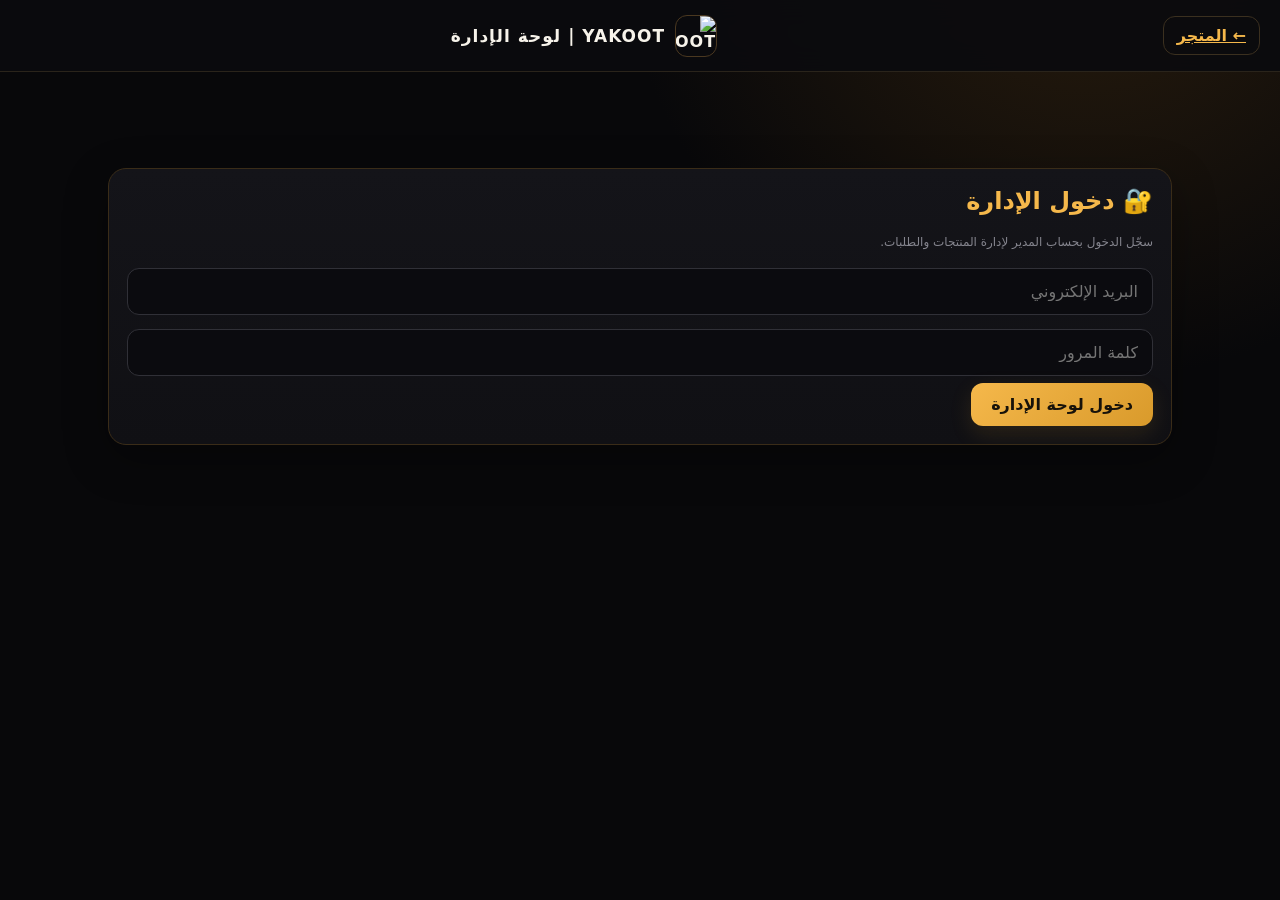
==== admin.html @ f20c32ad "Add files via upload" ====
<!doctype html>
<html lang="ar" dir="rtl">
<head>
<meta charset="utf-8">
<meta name="viewport" content="width=device-width,initial-scale=1,viewport-fit=cover">
<meta name="theme-color" content="#0b0b0d">
<link rel="stylesheet" href="styles.css">
<title>YAKOOT | لوحة الإدارة</title>
<style>
:root{--gold:#f5b84b;--gold2:#d99a2b;--bg:#08080a;--panel:#111116;--line:#292930;--muted:#9b9ba3;--danger:#e05252}
body{background:radial-gradient(circle at 85% -10%,#2a1d0d 0,#08080a 32%),#08080a;color:#f7f3ea;min-height:100vh}
.topbar{height:72px;background:#0b0b0eee;border-bottom:1px solid #2a241b;padding:0 20px;gap:15px}
.topbar>a{color:#f5b84b!important;font-weight:800;border:1px solid #3b301f;border-radius:12px;padding:9px 13px}
.brand{margin:auto;letter-spacing:1px}.brand img{width:42px;height:42px;border-radius:12px;border:1px solid #4a3820}.brand span{font-size:17px}
.admin-wrap{max-width:1100px!important;margin:0 auto!important;padding:24px 18px 50px!important}
.card{background:linear-gradient(180deg,#141419,#101014);border:1px solid #29282d;box-shadow:0 14px 45px #0005}
#loginBox{border-color:#3a2c18!important;margin-top:8vh!important;text-align:right}
#loginBox h1{margin-top:0;color:var(--gold)}
.form-input{width:100%;margin:7px 0;padding:13px 14px;box-sizing:border-box;background:#0b0b0f;border:1px solid #303037;color:#fff;border-radius:12px;outline:none}
.form-input:focus{border-color:#8b662c;box-shadow:0 0 0 3px #f5b84b14}
.primary{background:linear-gradient(135deg,var(--gold),var(--gold2));color:#17120a;border-radius:12px;padding:12px 20px;box-shadow:0 8px 22px #d99a2b22}
.admin-title{display:flex;align-items:center;justify-content:space-between;gap:12px;margin:8px 0 20px}.admin-title h1{margin:0;font-size:30px}.admin-title p{color:var(--muted);margin:5px 0 0}
.section{padding:18px;margin-bottom:18px}.section h2{margin:0 0 14px;color:#f5f0e6;font-size:20px}.section h2 span{color:var(--gold)}
.grid{display:grid;grid-template-columns:repeat(2,1fr);gap:10px}.grid .wide{grid-column:1/-1}
.product-row{display:grid;grid-template-columns:74px 1fr auto;gap:13px;align-items:center;padding:12px;margin:9px 0;border-radius:14px;background:#0d0d11;border:1px solid #24242a}.product-row img{width:74px;height:74px;border-radius:12px;object-fit:cover;background:#18181c}.product-info b{display:block;margin-bottom:5px}.product-info small{color:var(--muted)}.status-dot{display:inline-block;width:8px;height:8px;border-radius:50%;background:#48c774;margin-left:5px}.status-dot.off{background:#777}
.danger{background:#2a1214;color:#ffb0b0;border:1px solid #542124;border-radius:10px;padding:9px 12px}.order-card{padding:16px;margin:10px 0;border-radius:15px;background:#0d0d11;border:1px solid #27272d}.order-head{display:flex;justify-content:space-between;gap:10px;align-items:flex-start}.order-head b{font-size:17px}.order-meta{color:#aaa;font-size:13px;line-height:1.8;margin:7px 0}.order-items{padding-top:10px;margin-top:10px;border-top:1px solid #24242a;color:#ddd}.status-select{background:#17171c;color:#fff;border:1px solid #3a3a42;border-radius:9px;padding:8px 10px}
.empty{color:#888;padding:15px;text-align:center}.hint{color:#85858e;font-size:12px;margin-top:6px}.image-preview{display:none;margin-top:10px;max-width:120px;height:120px;object-fit:cover;border-radius:14px;border:1px solid #3b3427}
@media(max-width:700px){.grid{grid-template-columns:1fr}.grid .wide{grid-column:auto}.product-row{grid-template-columns:58px 1fr}.product-row img{width:58px;height:58px}.product-row button{grid-column:1/-1;width:100%}.admin-title{align-items:flex-start;flex-direction:column}.topbar{padding:0 12px}.brand span{font-size:14px}}
</style>
</head>
<body>
<header class="topbar">
<a href="index.html">← المتجر</a>
<div class="brand"><img src="assets/yakoot-logo.jpg" alt="YAKOOT"><span>YAKOOT | لوحة الإدارة</span></div>
<button id="logout" class="icon-btn" style="display:none">تسجيل الخروج</button>
</header>
<main class="admin-wrap">
<section id="loginBox" class="card section">
<h1>🔐 دخول الإدارة</h1>
<p class="hint">سجّل الدخول بحساب المدير لإدارة المنتجات والطلبات.</p>
<input id="email" class="form-input" type="email" placeholder="البريد الإلكتروني" autocomplete="username">
<input id="password" class="form-input" type="password" placeholder="كلمة المرور" autocomplete="current-password">
<button class="primary" onclick="login()">دخول لوحة الإدارة</button>
</section>
<section id="panel" style="display:none">
<div class="admin-title"><div><h1>لوحة التحكم</h1><p>إدارة منتجات ومتجر YAKOOT والطلبات الواردة</p></div></div>
<section class="card section">
<h2><span>＋</span> إضافة منتج جديد</h2>
<div class="grid">
<input id="name" class="form-input" placeholder="اسم المنتج">
<input id="price" class="form-input" type="number" min="0" step="0.01" placeholder="السعر بالجنيه المصري">
<input id="cat" class="form-input" placeholder="الفئة">
<input id="stock" class="form-input" type="number" min="0" value="0" placeholder="الكمية في المخزون">
<div class="wide">
<input id="image" class="form-input" placeholder="رابط صورة المنتج (اختياري)">
<img id="imagePreview" class="image-preview" alt="معاينة الصورة">
<div class="hint">اتركه فارغًا لاستخدام شعار YAKOOT بدلًا من الصورة.</div>
</div>
</div>
<button class="primary" onclick="addProduct()">إضافة المنتج</button>
</section>
<section class="card section">
<h2>🛍️ المنتجات</h2>
<div id="list"><div class="empty">جاري تحميل المنتجات…</div></div>
</section>
<section class="card section">
<h2>📦 الطلبات</h2>
<div id="orders"><div class="empty">جاري تحميل الطلبات…</div></div>
</section>
</section>
</main>
<script src="config.js"></script>
<script src="supabase-client.js"></script>
<script>
let sb;
const statusNames={new:'جديد',confirmed:'تم التأكيد',preparing:'قيد التجهيز',shipped:'تم الشحن',delivered:'تم التسليم',cancelled:'ملغي'};
window.addEventListener('supabase-ready',async()=>{sb=window.supabaseClient;const {data:{session}}=await sb.auth.getSession();if(session)showPanel();});
async function login(){if(!sb)return alert('جارٍ تجهيز الاتصال بقاعدة البيانات، حاول مرة أخرى.');const email=document.getElementById('email').value.trim(),password=document.getElementById('password').value; if(!email||!password)return alert('أدخل البريد الإلكتروني وكلمة المرور.');const {error}=await sb.auth.signInWithPassword({email,password});if(error)return alert('بيانات الدخول غير صحيحة.');showPanel()}
async function showPanel(){document.getElementById('loginBox').style.display='none';document.getElementById('panel').style.display='block';document.getElementById('logout').style.display='block';await Promise.all([loadProducts(),loadOrders()])}
async function logout(){await sb.auth.signOut();location.reload()}
document.getElementById('logout').onclick=logout;
function esc(v){return String(v??'').replace(/[&<>"']/g,m=>({'&':'&amp;','<':'&lt;','>':'&gt;','"':'&quot;',"'":'&#039;'}[m]))}
function imgUrl(v){return v&&String(v).trim()?v:'assets/yakoot-logo.jpg'}
async function loadProducts(){const {data,error}=await sb.from('products').select('*').order('created_at',{ascending:false});if(error)return document.getElementById('list').innerHTML='<div class="empty">تعذر تحميل المنتجات: '+esc(error.message)+'</div>';document.getElementById('list').innerHTML=(data||[]).map(x=>`<div class="product-row"><img src="${esc(imgUrl(x.image_url))}" alt="${esc(x.name)}" onerror="this.src='assets/yakoot-logo.jpg'"><div class="product-info"><b>${esc(x.name)}</b><small>${Number(x.price||0).toLocaleString('ar-EG')} ج.م · ${esc(x.category||'عام')} · المخزون: ${Number(x.stock||0)}</small><small><span class="status-dot ${x.active?'':'off'}"></span>${x.active?'نشط':'مخفي'}</small></div><button class="danger" onclick="del('${x.id}')">حذف</button></div>`).join('')||'<div class="empty">لا توجد منتجات حتى الآن.</div>'}
async function addProduct(){const name=document.getElementById('name').value.trim(),price=Number(document.getElementById('price').value),category=document.getElementById('cat').value.trim()||'عام',image_url=document.getElementById('image').value.trim()||'assets/yakoot-logo.jpg',stock=Number(document.getElementById('stock').value)||0;if(!name||!price)return alert('أدخل اسم المنتج والسعر.');const {error}=await sb.from('products').insert({name,price,category,image_url,stock});if(error)return alert(error.message);['name','price','cat','image'].forEach(id=>document.getElementById(id).value='');document.getElementById('stock').value='0';document.getElementById('imagePreview').style.display='none';await loadProducts()}
async function del(id){if(!confirm('هل تريد حذف هذا المنتج نهائيًا؟'))return;const {error}=await sb.from('products').delete().eq('id',id);if(error)return alert(error.message);await loadProducts()}
async function loadOrders(){const {data,error}=await sb.from('orders').select('*,order_items(*)').order('created_at',{ascending:false});if(error)return document.getElementById('orders').innerHTML='<div class="empty">تعذر تحميل الطلبات: '+esc(error.message)+'</div>';document.getElementById('orders').innerHTML=(data||[]).map(o=>`<div class="order-card"><div class="order-head"><div><b>طلب #${esc(String(o.id).slice(0,8))}</b><div class="order-meta">العميل: ${esc(o.customer_name)}<br>الهاتف: ${esc(o.phone)}<br>العنوان: ${esc(o.address)}<br>الإجمالي: <strong>${Number(o.total||0).toLocaleString('ar-EG')} ج.م</strong></div></div><select class="status-select" onchange="setStatus('${o.id}',this.value)">${Object.entries(statusNames).map(([k,v])=>`<option value="${k}" ${o.status===k?'selected':''}>${v}</option>`).join('')}</select></div><div class="order-items">${(o.order_items||[]).map(i=>`<div>• ${esc(i.product_name)} × ${Number(i.quantity||0)}</div>`).join('')||'لا توجد تفاصيل للمنتجات.'}</div></div>`).join('')||'<div class="empty">لا توجد طلبات حتى الآن.</div>'}
async function setStatus(id,status){const {error}=await sb.from('orders').update({status}).eq('id',id);if(error)alert('تعذر تحديث حالة الطلب: '+error.message)}
document.getElementById('image').addEventListener('input',e=>{const p=document.getElementById('imagePreview'),v=e.target.value.trim();if(!v){p.style.display='none';return}p.src=v;p.style.display='block';p.onerror=()=>{p.style.display='none'}});
</script>
</body></html>
---- styles.css ----
*{box-sizing:border-box}body{margin:0;background:#08080a;color:#f6f3ed;font-family:system-ui,-apple-system,"Segoe UI",Tahoma,Arial,sans-serif}button,input,select{font:inherit}button{cursor:pointer}.topbar{position:sticky;top:0;z-index:20;height:68px;background:#0d0d10dd;backdrop-filter:blur(14px);display:flex;align-items:center;justify-content:space-between;padding:0 18px;border-bottom:1px solid #25252a}.brand{display:flex;align-items:center;gap:10px;font-weight:900;letter-spacing:2px}.brand img{width:38px;height:38px;border-radius:10px;object-fit:cover}.icon-btn{border:0;background:#151519;color:#fff;border-radius:12px;padding:10px 13px;position:relative}.icon-btn b{position:absolute;top:-5px;left:-5px;background:#f47b20;color:#111;border-radius:99px;font-size:11px;padding:2px 6px}.hero{max-width:1100px;margin:24px auto;padding:32px 22px;display:grid;grid-template-columns:1.4fr .6fr;align-items:center;gap:24px;background:linear-gradient(135deg,#171014,#0d0d10);border:1px solid #2b2420;border-radius:26px}.hero h1{font-size:clamp(34px,7vw,64px);line-height:1.05;margin:10px 0}.hero h1 strong{color:#f5b84b}.hero p{color:#aaa;max-width:480px}.hero img{width:min(260px,70vw);justify-self:center;border-radius:28px;box-shadow:0 20px 60px #000}.eyebrow{color:#f47b20;font-size:12px;font-weight:800;letter-spacing:2px}.primary{border:0;background:#f47b20;color:#111;font-weight:900;border-radius:13px;padding:13px 20px}.full{width:100%}.toolbar{max-width:1100px;margin:20px auto;display:flex;gap:10px;padding:0 22px}.toolbar input,.toolbar select{background:#111116;border:1px solid #292930;color:#fff;border-radius:13px;padding:13px;outline:none}.toolbar input{flex:1}.products{max-width:1100px;margin:auto;padding:0 22px 40px;display:grid;grid-template-columns:repeat(4,1fr);gap:16px}.card{background:#111116;border:1px solid #26262c;border-radius:18px;overflow:hidden}.card img{width:100%;aspect-ratio:1;object-fit:cover;background:#18181c}.card-body{padding:13px}.card h3{margin:0 0 7px;font-size:16px}.price{font-weight:900;color:#f5b84b}.add{width:100%;margin-top:10px;background:#1d1d23;color:#fff;border:1px solid #33333b;border-radius:10px;padding:9px}.drawer{position:fixed;top:0;right:-420px;width:min(420px,94vw);height:100dvh;background:#0d0d10;z-index:40;padding:18px;transition:.25s;box-shadow:-20px 0 60px #000}.drawer.open{right:0}.drawer-head{display:flex;justify-content:space-between;align-items:center;border-bottom:1px solid #28282e}.drawer-head button{background:none;border:0;color:#fff;font-size:30px}.overlay{position:fixed;inset:0;background:#0008;z-index:30;display:none}.overlay.show{display:block}.cart-row{display:grid;grid-template-columns:62px 1fr auto;gap:10px;align-items:center;padding:13px 0;border-bottom:1px solid #222}.cart-row img{width:62px;height:62px;object-fit:cover;border-radius:10px}.qty{display:flex;gap:7px;align-items:center}.qty button{background:#1b1b20;color:#fff;border:1px solid #333;border-radius:8px;width:28px;height:28px}.cart-total{display:flex;justify-content:space-between;padding:18px 0;font-size:18px}footer{text-align:center;color:#666;padding:30px}@media(max-width:800px){.products{grid-template-columns:repeat(2,1fr)}.hero{grid-template-columns:1fr}.hero img{width:150px}.toolbar{flex-direction:column}}@media(min-width:1100px){.products{grid-template-columns:repeat(4,1fr)}}
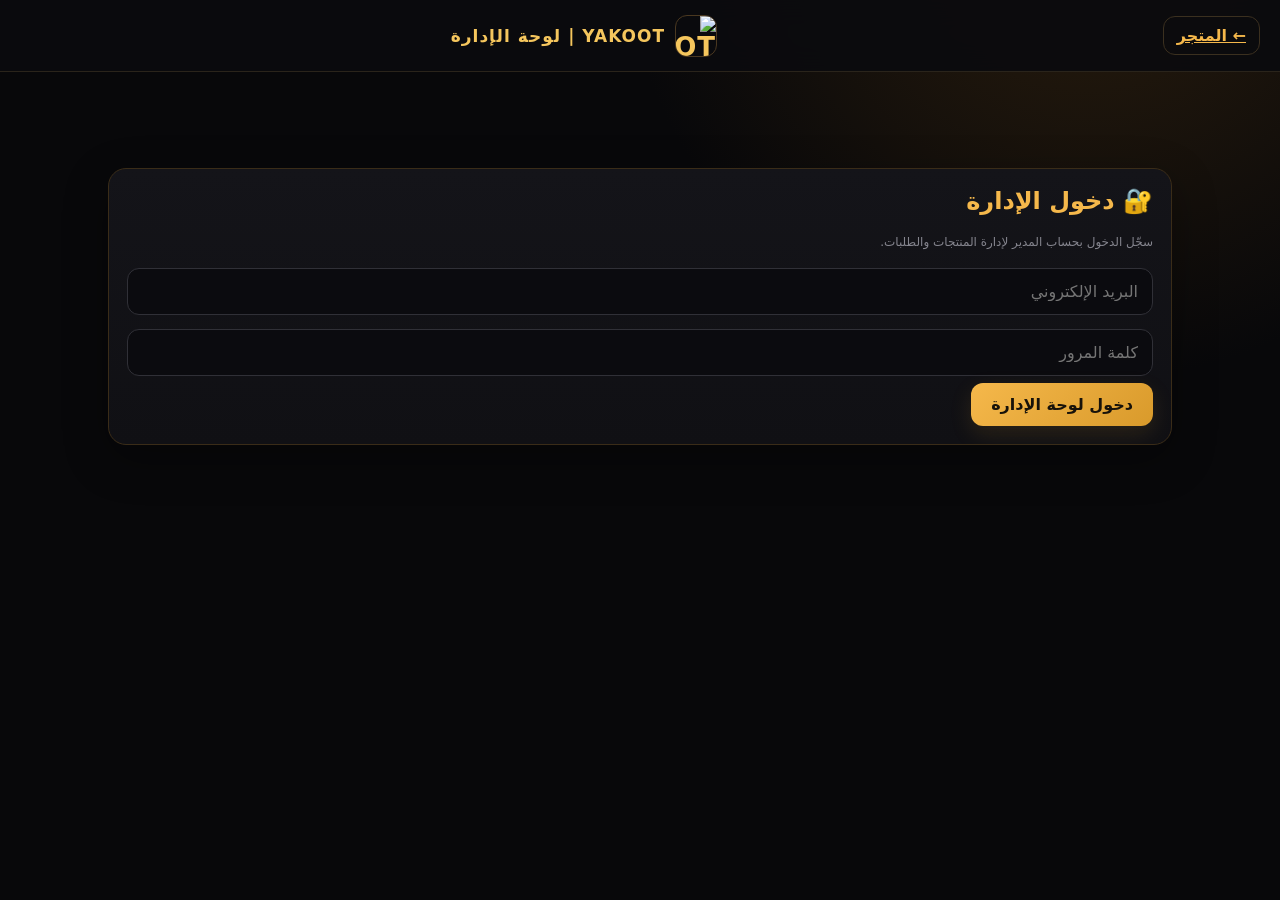
==== commit ce01060d: "Add files via upload" ====
--- a/admin.html
+++ b/admin.html
@@ -31,7 +31,7 @@
 <body>
 <header class="topbar">
 <a href="index.html">← المتجر</a>
-<div class="brand"><img src="assets/yakoot-logo.jpg" alt="YAKOOT"><span>YAKOOT | لوحة الإدارة</span></div>
+<div class="brand"><img src="assets/256.png" alt="YAKOOT"><span>YAKOOT | لوحة الإدارة</span></div>
 <button id="logout" class="icon-btn" style="display:none">تسجيل الخروج</button>
 </header>
 <main class="admin-wrap">
@@ -80,9 +80,9 @@
 async function logout(){await sb.auth.signOut();location.reload()}
 document.getElementById('logout').onclick=logout;
 function esc(v){return String(v??'').replace(/[&<>"']/g,m=>({'&':'&amp;','<':'&lt;','>':'&gt;','"':'&quot;',"'":'&#039;'}[m]))}
-function imgUrl(v){return v&&String(v).trim()?v:'assets/yakoot-logo.jpg'}
-async function loadProducts(){const {data,error}=await sb.from('products').select('*').order('created_at',{ascending:false});if(error)return document.getElementById('list').innerHTML='<div class="empty">تعذر تحميل المنتجات: '+esc(error.message)+'</div>';document.getElementById('list').innerHTML=(data||[]).map(x=>`<div class="product-row"><img src="${esc(imgUrl(x.image_url))}" alt="${esc(x.name)}" onerror="this.src='assets/yakoot-logo.jpg'"><div class="product-info"><b>${esc(x.name)}</b><small>${Number(x.price||0).toLocaleString('ar-EG')} ج.م · ${esc(x.category||'عام')} · المخزون: ${Number(x.stock||0)}</small><small><span class="status-dot ${x.active?'':'off'}"></span>${x.active?'نشط':'مخفي'}</small></div><button class="danger" onclick="del('${x.id}')">حذف</button></div>`).join('')||'<div class="empty">لا توجد منتجات حتى الآن.</div>'}
-async function addProduct(){const name=document.getElementById('name').value.trim(),price=Number(document.getElementById('price').value),category=document.getElementById('cat').value.trim()||'عام',image_url=document.getElementById('image').value.trim()||'assets/yakoot-logo.jpg',stock=Number(document.getElementById('stock').value)||0;if(!name||!price)return alert('أدخل اسم المنتج والسعر.');const {error}=await sb.from('products').insert({name,price,category,image_url,stock});if(error)return alert(error.message);['name','price','cat','image'].forEach(id=>document.getElementById(id).value='');document.getElementById('stock').value='0';document.getElementById('imagePreview').style.display='none';await loadProducts()}
+function imgUrl(v){return v&&String(v).trim()?v:'assets/256.png'}
+async function loadProducts(){const {data,error}=await sb.from('products').select('*').order('created_at',{ascending:false});if(error)return document.getElementById('list').innerHTML='<div class="empty">تعذر تحميل المنتجات: '+esc(error.message)+'</div>';document.getElementById('list').innerHTML=(data||[]).map(x=>`<div class="product-row"><img src="${esc(imgUrl(x.image_url))}" alt="${esc(x.name)}" onerror="this.src='assets/256.png'"><div class="product-info"><b>${esc(x.name)}</b><small>${Number(x.price||0).toLocaleString('ar-EG')} ج.م · ${esc(x.category||'عام')} · المخزون: ${Number(x.stock||0)}</small><small><span class="status-dot ${x.active?'':'off'}"></span>${x.active?'نشط':'مخفي'}</small></div><button class="danger" onclick="del('${x.id}')">حذف</button></div>`).join('')||'<div class="empty">لا توجد منتجات حتى الآن.</div>'}
+async function addProduct(){const name=document.getElementById('name').value.trim(),price=Number(document.getElementById('price').value),category=document.getElementById('cat').value.trim()||'عام',image_url=document.getElementById('image').value.trim()||'assets/256.png',stock=Number(document.getElementById('stock').value)||0;if(!name||!price)return alert('أدخل اسم المنتج والسعر.');const {error}=await sb.from('products').insert({name,price,category,image_url,stock});if(error)return alert(error.message);['name','price','cat','image'].forEach(id=>document.getElementById(id).value='');document.getElementById('stock').value='0';document.getElementById('imagePreview').style.display='none';await loadProducts()}
 async function del(id){if(!confirm('هل تريد حذف هذا المنتج نهائيًا؟'))return;const {error}=await sb.from('products').delete().eq('id',id);if(error)return alert(error.message);await loadProducts()}
 async function loadOrders(){const {data,error}=await sb.from('orders').select('*,order_items(*)').order('created_at',{ascending:false});if(error)return document.getElementById('orders').innerHTML='<div class="empty">تعذر تحميل الطلبات: '+esc(error.message)+'</div>';document.getElementById('orders').innerHTML=(data||[]).map(o=>`<div class="order-card"><div class="order-head"><div><b>طلب #${esc(String(o.id).slice(0,8))}</b><div class="order-meta">العميل: ${esc(o.customer_name)}<br>الهاتف: ${esc(o.phone)}<br>العنوان: ${esc(o.address)}<br>الإجمالي: <strong>${Number(o.total||0).toLocaleString('ar-EG')} ج.م</strong></div></div><select class="status-select" onchange="setStatus('${o.id}',this.value)">${Object.entries(statusNames).map(([k,v])=>`<option value="${k}" ${o.status===k?'selected':''}>${v}</option>`).join('')}</select></div><div class="order-items">${(o.order_items||[]).map(i=>`<div>• ${esc(i.product_name)} × ${Number(i.quantity||0)}</div>`).join('')||'لا توجد تفاصيل للمنتجات.'}</div></div>`).join('')||'<div class="empty">لا توجد طلبات حتى الآن.</div>'}
 async function setStatus(id,status){const {error}=await sb.from('orders').update({status}).eq('id',id);if(error)alert('تعذر تحديث حالة الطلب: '+error.message)}
--- a/styles.css
+++ b/styles.css
@@ -1 +1 @@
-*{box-sizing:border-box}body{margin:0;background:#08080a;color:#f6f3ed;font-family:system-ui,-apple-system,"Segoe UI",Tahoma,Arial,sans-serif}button,input,select{font:inherit}button{cursor:pointer}.topbar{position:sticky;top:0;z-index:20;height:68px;background:#0d0d10dd;backdrop-filter:blur(14px);display:flex;align-items:center;justify-content:space-between;padding:0 18px;border-bottom:1px solid #25252a}.brand{display:flex;align-items:center;gap:10px;font-weight:900;letter-spacing:2px}.brand img{width:38px;height:38px;border-radius:10px;object-fit:cover}.icon-btn{border:0;background:#151519;color:#fff;border-radius:12px;padding:10px 13px;position:relative}.icon-btn b{position:absolute;top:-5px;left:-5px;background:#f47b20;color:#111;border-radius:99px;font-size:11px;padding:2px 6px}.hero{max-width:1100px;margin:24px auto;padding:32px 22px;display:grid;grid-template-columns:1.4fr .6fr;align-items:center;gap:24px;background:linear-gradient(135deg,#171014,#0d0d10);border:1px solid #2b2420;border-radius:26px}.hero h1{font-size:clamp(34px,7vw,64px);line-height:1.05;margin:10px 0}.hero h1 strong{color:#f5b84b}.hero p{color:#aaa;max-width:480px}.hero img{width:min(260px,70vw);justify-self:center;border-radius:28px;box-shadow:0 20px 60px #000}.eyebrow{color:#f47b20;font-size:12px;font-weight:800;letter-spacing:2px}.primary{border:0;background:#f47b20;color:#111;font-weight:900;border-radius:13px;padding:13px 20px}.full{width:100%}.toolbar{max-width:1100px;margin:20px auto;display:flex;gap:10px;padding:0 22px}.toolbar input,.toolbar select{background:#111116;border:1px solid #292930;color:#fff;border-radius:13px;padding:13px;outline:none}.toolbar input{flex:1}.products{max-width:1100px;margin:auto;padding:0 22px 40px;display:grid;grid-template-columns:repeat(4,1fr);gap:16px}.card{background:#111116;border:1px solid #26262c;border-radius:18px;overflow:hidden}.card img{width:100%;aspect-ratio:1;object-fit:cover;background:#18181c}.card-body{padding:13px}.card h3{margin:0 0 7px;font-size:16px}.price{font-weight:900;color:#f5b84b}.add{width:100%;margin-top:10px;background:#1d1d23;color:#fff;border:1px solid #33333b;border-radius:10px;padding:9px}.drawer{position:fixed;top:0;right:-420px;width:min(420px,94vw);height:100dvh;background:#0d0d10;z-index:40;padding:18px;transition:.25s;box-shadow:-20px 0 60px #000}.drawer.open{right:0}.drawer-head{display:flex;justify-content:space-between;align-items:center;border-bottom:1px solid #28282e}.drawer-head button{background:none;border:0;color:#fff;font-size:30px}.overlay{position:fixed;inset:0;background:#0008;z-index:30;display:none}.overlay.show{display:block}.cart-row{display:grid;grid-template-columns:62px 1fr auto;gap:10px;align-items:center;padding:13px 0;border-bottom:1px solid #222}.cart-row img{width:62px;height:62px;object-fit:cover;border-radius:10px}.qty{display:flex;gap:7px;align-items:center}.qty button{background:#1b1b20;color:#fff;border:1px solid #333;border-radius:8px;width:28px;height:28px}.cart-total{display:flex;justify-content:space-between;padding:18px 0;font-size:18px}footer{text-align:center;color:#666;padding:30px}@media(max-width:800px){.products{grid-template-columns:repeat(2,1fr)}.hero{grid-template-columns:1fr}.hero img{width:150px}.toolbar{flex-direction:column}}@media(min-width:1100px){.products{grid-template-columns:repeat(4,1fr)}}+*{box-sizing:border-box}html{scroll-behavior:smooth}body{margin:0;background:#08080a;color:#f6f3ed;font-family:system-ui,-apple-system,"Segoe UI",Tahoma,Arial,sans-serif}button,input,select{font:inherit}button{cursor:pointer}.topbar{position:sticky;top:0;z-index:50;height:76px;background:#050505f2;backdrop-filter:blur(14px);display:flex;align-items:center;justify-content:space-between;padding:0 20px;border-bottom:1px solid #282828}.brand{display:flex;align-items:center;gap:10px;font-weight:900;letter-spacing:2px;color:#f5c65d;font-size:26px}.brand img{width:48px;height:48px;border-radius:12px;object-fit:cover}.icon-btn,.cart-btn{border:1px solid #3a3328;background:#090909;color:#f5c65d;border-radius:13px;padding:10px 16px}.menu{font-size:28px;line-height:1;color:#fff;background:transparent}.cart-btn{font-weight:800}.cart-btn b{margin-right:6px;background:#151515;border-radius:99px;padding:2px 7px}.hero-image{width:100%;max-width:1536px;margin:0 auto;overflow:hidden;background:#050505}.hero-image img{display:block;width:100%;height:auto;max-height:500px;object-fit:cover}.categories{max-width:1500px;margin:10px auto 18px;padding:12px 18px;display:grid;grid-template-columns:repeat(6,1fr);gap:12px;background:#101011;border:1px solid #292929;border-radius:22px}.categories button{min-height:120px;background:transparent;color:#eee;border:0;display:flex;flex-direction:column;align-items:center;justify-content:center;gap:9px}.categories span{width:72px;height:72px;border:1px solid #a27832;border-radius:50%;display:grid;place-items:center;color:#eab94e;font-size:28px}.categories strong{font-size:16px;font-weight:600}.section-head{max-width:1500px;margin:0 auto;padding:0 30px 8px;display:flex;justify-content:space-between;align-items:end}.section-head h2{font-size:32px;margin:0;display:inline-block}.section-head div>span{display:block;width:48px;height:4px;background:#e8b83f;margin-top:5px}.outline-btn{background:#0d0d0f;color:#f1c25a;border:1px solid #51432c;border-radius:12px;padding:10px 16px}.toolbar{max-width:1500px;margin:12px auto;padding:0 30px;display:flex;gap:10px}.toolbar input,.toolbar select{background:#111116;border:1px solid #292930;color:#fff;border-radius:13px;padding:13px;outline:none}.toolbar input{flex:1}.products{max-width:1500px;margin:auto;padding:8px 30px 50px;display:grid;grid-template-columns:repeat(5,1fr);gap:16px}.card{background:#111116;border:1px solid #29292d;border-radius:18px;overflow:hidden}.card img{width:100%;aspect-ratio:1;object-fit:cover;background:#18181c}.card-body{padding:13px}.card h3{margin:0 0 7px;font-size:16px}.price{font-weight:900;color:#f5b84b}.add{width:100%;margin-top:10px;background:#1d1d23;color:#fff;border:1px solid #33333b;border-radius:10px;padding:9px}.drawer{position:fixed;top:0;right:-420px;width:min(420px,94vw);height:100dvh;background:#0d0d10;z-index:80;padding:18px;transition:.25s;box-shadow:-20px 0 60px #000}.drawer.open{right:0}.drawer-head{display:flex;justify-content:space-between;align-items:center;border-bottom:1px solid #28282e}.drawer-head button{background:none;border:0;color:#fff;font-size:30px}.overlay{position:fixed;inset:0;background:#0008;z-index:70;display:none}.overlay.show{display:block}.cart-row{display:grid;grid-template-columns:62px 1fr auto;gap:10px;align-items:center;padding:13px 0;border-bottom:1px solid #222}.cart-row img{width:62px;height:62px;object-fit:cover;border-radius:10px}.qty{display:flex;gap:7px;align-items:center}.qty button{background:#1b1b20;color:#fff;border:1px solid #333;border-radius:8px;width:28px;height:28px}.cart-total{display:flex;justify-content:space-between;padding:18px 0;font-size:18px}.primary{border:0;background:linear-gradient(135deg,#f5c65d,#d99a2b);color:#17120a;font-weight:900;border-radius:13px;padding:13px 20px}.full{width:100%}footer{text-align:center;color:#666;padding:30px}@media(max-width:900px){.categories{grid-template-columns:repeat(3,1fr)}.products{grid-template-columns:repeat(2,1fr);padding:8px 14px 40px}.section-head,.toolbar{padding-left:14px;padding-right:14px}.hero-image img{min-height:280px;object-fit:cover;object-position:center}.brand{font-size:21px}.topbar{padding:0 10px}}@media(max-width:520px){.topbar{height:68px}.brand img{width:40px;height:40px}.brand{font-size:18px}.cart-btn{padding:8px 10px}.categories{margin:8px 10px 16px;padding:8px;gap:4px}.categories button{min-height:90px}.categories span{width:54px;height:54px;font-size:22px}.categories strong{font-size:12px}.section-head h2{font-size:26px}.toolbar{flex-direction:column}.hero-image img{min-height:210px}}
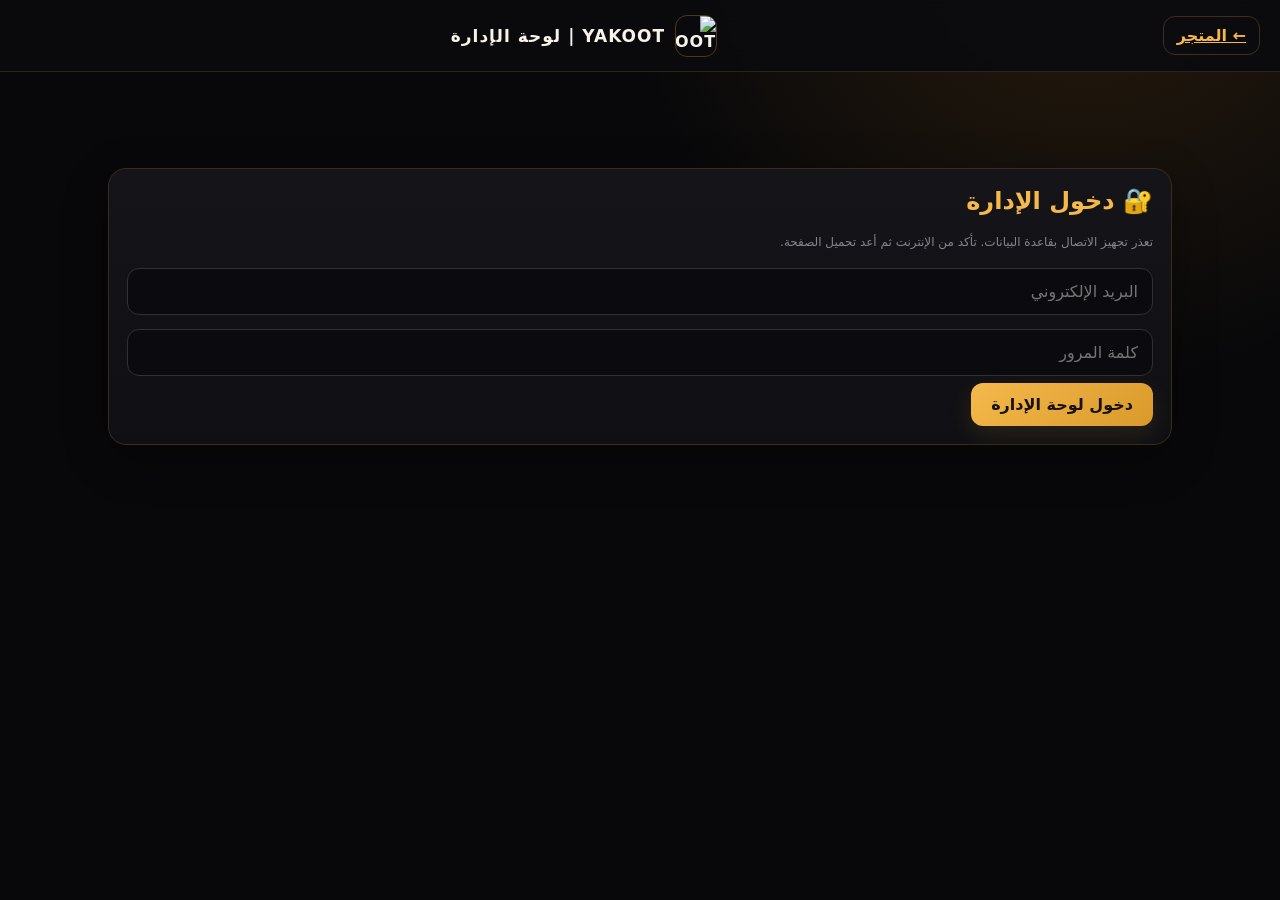
==== commit eaa5a5dd: "Add files via upload" ====
--- a/admin.html
+++ b/admin.html
@@ -31,7 +31,7 @@
 <body>
 <header class="topbar">
 <a href="index.html">← المتجر</a>
-<div class="brand"><img src="assets/256.png" alt="YAKOOT"><span>YAKOOT | لوحة الإدارة</span></div>
+<div class="brand"><img src="assets/logo.png" alt="YAKOOT"><span>YAKOOT | لوحة الإدارة</span></div>
 <button id="logout" class="icon-btn" style="display:none">تسجيل الخروج</button>
 </header>
 <main class="admin-wrap">
@@ -72,20 +72,49 @@
 <script src="config.js"></script>
 <script src="supabase-client.js"></script>
 <script>
-let sb;
+let sb=null;
 const statusNames={new:'جديد',confirmed:'تم التأكيد',preparing:'قيد التجهيز',shipped:'تم الشحن',delivered:'تم التسليم',cancelled:'ملغي'};
-window.addEventListener('supabase-ready',async()=>{sb=window.supabaseClient;const {data:{session}}=await sb.auth.getSession();if(session)showPanel();});
-async function login(){if(!sb)return alert('جارٍ تجهيز الاتصال بقاعدة البيانات، حاول مرة أخرى.');const email=document.getElementById('email').value.trim(),password=document.getElementById('password').value; if(!email||!password)return alert('أدخل البريد الإلكتروني وكلمة المرور.');const {error}=await sb.auth.signInWithPassword({email,password});if(error)return alert('بيانات الدخول غير صحيحة.');showPanel()}
+function esc(v){return String(v??'').replace(/[&<>"']/g,m=>({'&':'&amp;','<':'&lt;','>':'&gt;','"':'&quot;',"'":'&#039;'}[m]))}
+function imgUrl(v){return v&&String(v).trim()?v:'assets/logo.png'}
+async function initAdmin(){
+  try{
+    sb=await window.supabaseReadyPromise;
+    const {data:{session}}=await sb.auth.getSession();
+    if(session) await showPanel();
+  }catch(e){
+    console.error(e);
+    const msg='تعذر تجهيز الاتصال بقاعدة البيانات. تأكد من الإنترنت ثم أعد تحميل الصفحة.';
+    document.querySelector('#loginBox .hint').textContent=msg;
+  }
+}
+window.addEventListener('supabase-ready',()=>{if(!sb){sb=window.supabaseClient;}});
+window.addEventListener('supabase-error',e=>{document.querySelector('#loginBox .hint').textContent='تعذر الاتصال بقاعدة البيانات. أعد تحميل الصفحة وحاول مرة أخرى.';});
+async function login(){
+  try{
+    if(!sb) sb=await window.supabaseReadyPromise;
+    const email=document.getElementById('email').value.trim(),password=document.getElementById('password').value;
+    if(!email||!password)return alert('أدخل البريد الإلكتروني وكلمة المرور.');
+    const {error}=await sb.auth.signInWithPassword({email,password});
+    if(error){console.error(error);return alert('تعذر تسجيل الدخول: '+error.message);}
+    await showPanel();
+  }catch(e){alert('تعذر الاتصال بقاعدة البيانات. تأكد من الإنترنت ثم حاول مرة أخرى.');}
+}
 async function showPanel(){document.getElementById('loginBox').style.display='none';document.getElementById('panel').style.display='block';document.getElementById('logout').style.display='block';await Promise.all([loadProducts(),loadOrders()])}
-async function logout(){await sb.auth.signOut();location.reload()}
+async function logout(){if(sb)await sb.auth.signOut();location.reload()}
 document.getElementById('logout').onclick=logout;
-function esc(v){return String(v??'').replace(/[&<>"']/g,m=>({'&':'&amp;','<':'&lt;','>':'&gt;','"':'&quot;',"'":'&#039;'}[m]))}
-function imgUrl(v){return v&&String(v).trim()?v:'assets/256.png'}
-async function loadProducts(){const {data,error}=await sb.from('products').select('*').order('created_at',{ascending:false});if(error)return document.getElementById('list').innerHTML='<div class="empty">تعذر تحميل المنتجات: '+esc(error.message)+'</div>';document.getElementById('list').innerHTML=(data||[]).map(x=>`<div class="product-row"><img src="${esc(imgUrl(x.image_url))}" alt="${esc(x.name)}" onerror="this.src='assets/256.png'"><div class="product-info"><b>${esc(x.name)}</b><small>${Number(x.price||0).toLocaleString('ar-EG')} ج.م · ${esc(x.category||'عام')} · المخزون: ${Number(x.stock||0)}</small><small><span class="status-dot ${x.active?'':'off'}"></span>${x.active?'نشط':'مخفي'}</small></div><button class="danger" onclick="del('${x.id}')">حذف</button></div>`).join('')||'<div class="empty">لا توجد منتجات حتى الآن.</div>'}
-async function addProduct(){const name=document.getElementById('name').value.trim(),price=Number(document.getElementById('price').value),category=document.getElementById('cat').value.trim()||'عام',image_url=document.getElementById('image').value.trim()||'assets/256.png',stock=Number(document.getElementById('stock').value)||0;if(!name||!price)return alert('أدخل اسم المنتج والسعر.');const {error}=await sb.from('products').insert({name,price,category,image_url,stock});if(error)return alert(error.message);['name','price','cat','image'].forEach(id=>document.getElementById(id).value='');document.getElementById('stock').value='0';document.getElementById('imagePreview').style.display='none';await loadProducts()}
-async function del(id){if(!confirm('هل تريد حذف هذا المنتج نهائيًا؟'))return;const {error}=await sb.from('products').delete().eq('id',id);if(error)return alert(error.message);await loadProducts()}
+async function loadProducts(){const {data,error}=await sb.from('products').select('*').order('created_at',{ascending:false});if(error)return document.getElementById('list').innerHTML='<div class="empty">تعذر تحميل المنتجات: '+esc(error.message)+'</div>';document.getElementById('list').innerHTML=(data||[]).map(x=>`<div class="product-row"><img src="${esc(imgUrl(x.image_url))}" alt="${esc(x.name)}" onerror="this.src='assets/logo.png'"><div class="product-info"><b>${esc(x.name)}</b><small>${Number(x.price||0).toLocaleString('ar-EG')} ج.م · ${esc(x.category||'عام')} · المخزون: ${Number(x.stock||0)}</small><small><span class="status-dot ${x.active?'':'off'}"></span>${x.active?'نشط':'مخفي'}</small></div><button class="danger" onclick="del('${x.id}')">حذف</button></div>`).join('')||'<div class="empty">لا توجد منتجات حتى الآن.</div>'}
+async function addProduct(){
+  if(!sb) sb=await window.supabaseReadyPromise;
+  const name=document.getElementById('name').value.trim(),price=Number(document.getElementById('price').value),category=document.getElementById('cat').value.trim()||'عام',image_url=document.getElementById('image').value.trim()||'assets/logo.png',stock=Number(document.getElementById('stock').value)||0;
+  if(!name||!price)return alert('أدخل اسم المنتج والسعر.');
+  const {error}=await sb.from('products').insert({name,price,category,image_url,stock,active:true});
+  if(error)return alert('تعذر إضافة المنتج: '+error.message);
+  ['name','price','cat','image'].forEach(id=>document.getElementById(id).value='');document.getElementById('stock').value='0';document.getElementById('imagePreview').style.display='none';await loadProducts();alert('تمت إضافة المنتج بنجاح ✅');
+}
+async function del(id){if(!confirm('هل تريد حذف هذا المنتج نهائيًا؟'))return;const {error}=await sb.from('products').delete().eq('id',id);if(error)return alert('تعذر حذف المنتج: '+error.message);await loadProducts()}
 async function loadOrders(){const {data,error}=await sb.from('orders').select('*,order_items(*)').order('created_at',{ascending:false});if(error)return document.getElementById('orders').innerHTML='<div class="empty">تعذر تحميل الطلبات: '+esc(error.message)+'</div>';document.getElementById('orders').innerHTML=(data||[]).map(o=>`<div class="order-card"><div class="order-head"><div><b>طلب #${esc(String(o.id).slice(0,8))}</b><div class="order-meta">العميل: ${esc(o.customer_name)}<br>الهاتف: ${esc(o.phone)}<br>العنوان: ${esc(o.address)}<br>الإجمالي: <strong>${Number(o.total||0).toLocaleString('ar-EG')} ج.م</strong></div></div><select class="status-select" onchange="setStatus('${o.id}',this.value)">${Object.entries(statusNames).map(([k,v])=>`<option value="${k}" ${o.status===k?'selected':''}>${v}</option>`).join('')}</select></div><div class="order-items">${(o.order_items||[]).map(i=>`<div>• ${esc(i.product_name)} × ${Number(i.quantity||0)}</div>`).join('')||'لا توجد تفاصيل للمنتجات.'}</div></div>`).join('')||'<div class="empty">لا توجد طلبات حتى الآن.</div>'}
 async function setStatus(id,status){const {error}=await sb.from('orders').update({status}).eq('id',id);if(error)alert('تعذر تحديث حالة الطلب: '+error.message)}
 document.getElementById('image').addEventListener('input',e=>{const p=document.getElementById('imagePreview'),v=e.target.value.trim();if(!v){p.style.display='none';return}p.src=v;p.style.display='block';p.onerror=()=>{p.style.display='none'}});
+initAdmin();
 </script>
 </body></html>
--- a/styles.css
+++ b/styles.css
@@ -1 +1,2 @@
-*{box-sizing:border-box}html{scroll-behavior:smooth}body{margin:0;background:#08080a;color:#f6f3ed;font-family:system-ui,-apple-system,"Segoe UI",Tahoma,Arial,sans-serif}button,input,select{font:inherit}button{cursor:pointer}.topbar{position:sticky;top:0;z-index:50;height:76px;background:#050505f2;backdrop-filter:blur(14px);display:flex;align-items:center;justify-content:space-between;padding:0 20px;border-bottom:1px solid #282828}.brand{display:flex;align-items:center;gap:10px;font-weight:900;letter-spacing:2px;color:#f5c65d;font-size:26px}.brand img{width:48px;height:48px;border-radius:12px;object-fit:cover}.icon-btn,.cart-btn{border:1px solid #3a3328;background:#090909;color:#f5c65d;border-radius:13px;padding:10px 16px}.menu{font-size:28px;line-height:1;color:#fff;background:transparent}.cart-btn{font-weight:800}.cart-btn b{margin-right:6px;background:#151515;border-radius:99px;padding:2px 7px}.hero-image{width:100%;max-width:1536px;margin:0 auto;overflow:hidden;background:#050505}.hero-image img{display:block;width:100%;height:auto;max-height:500px;object-fit:cover}.categories{max-width:1500px;margin:10px auto 18px;padding:12px 18px;display:grid;grid-template-columns:repeat(6,1fr);gap:12px;background:#101011;border:1px solid #292929;border-radius:22px}.categories button{min-height:120px;background:transparent;color:#eee;border:0;display:flex;flex-direction:column;align-items:center;justify-content:center;gap:9px}.categories span{width:72px;height:72px;border:1px solid #a27832;border-radius:50%;display:grid;place-items:center;color:#eab94e;font-size:28px}.categories strong{font-size:16px;font-weight:600}.section-head{max-width:1500px;margin:0 auto;padding:0 30px 8px;display:flex;justify-content:space-between;align-items:end}.section-head h2{font-size:32px;margin:0;display:inline-block}.section-head div>span{display:block;width:48px;height:4px;background:#e8b83f;margin-top:5px}.outline-btn{background:#0d0d0f;color:#f1c25a;border:1px solid #51432c;border-radius:12px;padding:10px 16px}.toolbar{max-width:1500px;margin:12px auto;padding:0 30px;display:flex;gap:10px}.toolbar input,.toolbar select{background:#111116;border:1px solid #292930;color:#fff;border-radius:13px;padding:13px;outline:none}.toolbar input{flex:1}.products{max-width:1500px;margin:auto;padding:8px 30px 50px;display:grid;grid-template-columns:repeat(5,1fr);gap:16px}.card{background:#111116;border:1px solid #29292d;border-radius:18px;overflow:hidden}.card img{width:100%;aspect-ratio:1;object-fit:cover;background:#18181c}.card-body{padding:13px}.card h3{margin:0 0 7px;font-size:16px}.price{font-weight:900;color:#f5b84b}.add{width:100%;margin-top:10px;background:#1d1d23;color:#fff;border:1px solid #33333b;border-radius:10px;padding:9px}.drawer{position:fixed;top:0;right:-420px;width:min(420px,94vw);height:100dvh;background:#0d0d10;z-index:80;padding:18px;transition:.25s;box-shadow:-20px 0 60px #000}.drawer.open{right:0}.drawer-head{display:flex;justify-content:space-between;align-items:center;border-bottom:1px solid #28282e}.drawer-head button{background:none;border:0;color:#fff;font-size:30px}.overlay{position:fixed;inset:0;background:#0008;z-index:70;display:none}.overlay.show{display:block}.cart-row{display:grid;grid-template-columns:62px 1fr auto;gap:10px;align-items:center;padding:13px 0;border-bottom:1px solid #222}.cart-row img{width:62px;height:62px;object-fit:cover;border-radius:10px}.qty{display:flex;gap:7px;align-items:center}.qty button{background:#1b1b20;color:#fff;border:1px solid #333;border-radius:8px;width:28px;height:28px}.cart-total{display:flex;justify-content:space-between;padding:18px 0;font-size:18px}.primary{border:0;background:linear-gradient(135deg,#f5c65d,#d99a2b);color:#17120a;font-weight:900;border-radius:13px;padding:13px 20px}.full{width:100%}footer{text-align:center;color:#666;padding:30px}@media(max-width:900px){.categories{grid-template-columns:repeat(3,1fr)}.products{grid-template-columns:repeat(2,1fr);padding:8px 14px 40px}.section-head,.toolbar{padding-left:14px;padding-right:14px}.hero-image img{min-height:280px;object-fit:cover;object-position:center}.brand{font-size:21px}.topbar{padding:0 10px}}@media(max-width:520px){.topbar{height:68px}.brand img{width:40px;height:40px}.brand{font-size:18px}.cart-btn{padding:8px 10px}.categories{margin:8px 10px 16px;padding:8px;gap:4px}.categories button{min-height:90px}.categories span{width:54px;height:54px;font-size:22px}.categories strong{font-size:12px}.section-head h2{font-size:26px}.toolbar{flex-direction:column}.hero-image img{min-height:210px}}
+*{box-sizing:border-box}body{margin:0;background:#08080a;color:#f6f3ed;font-family:system-ui,-apple-system,"Segoe UI",Tahoma,Arial,sans-serif}button,input,select{font:inherit}button{cursor:pointer}.topbar{position:sticky;top:0;z-index:20;height:68px;background:#0d0d10dd;backdrop-filter:blur(14px);display:flex;align-items:center;justify-content:space-between;padding:0 18px;border-bottom:1px solid #25252a}.brand{display:flex;align-items:center;gap:10px;font-weight:900;letter-spacing:2px}.brand img{width:38px;height:38px;border-radius:10px;object-fit:cover}.icon-btn{border:0;background:#151519;color:#fff;border-radius:12px;padding:10px 13px;position:relative}.icon-btn b{position:absolute;top:-5px;left:-5px;background:#f47b20;color:#111;border-radius:99px;font-size:11px;padding:2px 6px}.hero{max-width:1100px;margin:24px auto;padding:32px 22px;display:grid;grid-template-columns:1.4fr .6fr;align-items:center;gap:24px;background:linear-gradient(135deg,#171014,#0d0d10);border:1px solid #2b2420;border-radius:26px}.hero h1{font-size:clamp(34px,7vw,64px);line-height:1.05;margin:10px 0}.hero h1 strong{color:#f5b84b}.hero p{color:#aaa;max-width:480px}.hero img{width:min(260px,70vw);justify-self:center;border-radius:28px;box-shadow:0 20px 60px #000}.eyebrow{color:#f47b20;font-size:12px;font-weight:800;letter-spacing:2px}.primary{border:0;background:#f47b20;color:#111;font-weight:900;border-radius:13px;padding:13px 20px}.full{width:100%}.toolbar{max-width:1100px;margin:20px auto;display:flex;gap:10px;padding:0 22px}.toolbar input,.toolbar select{background:#111116;border:1px solid #292930;color:#fff;border-radius:13px;padding:13px;outline:none}.toolbar input{flex:1}.products{max-width:1100px;margin:auto;padding:0 22px 40px;display:grid;grid-template-columns:repeat(4,1fr);gap:16px}.card{background:#111116;border:1px solid #26262c;border-radius:18px;overflow:hidden}.card img{width:100%;aspect-ratio:1;object-fit:cover;background:#18181c}.card-body{padding:13px}.card h3{margin:0 0 7px;font-size:16px}.price{font-weight:900;color:#f5b84b}.add{width:100%;margin-top:10px;background:#1d1d23;color:#fff;border:1px solid #33333b;border-radius:10px;padding:9px}.drawer{position:fixed;top:0;right:-420px;width:min(420px,94vw);height:100dvh;background:#0d0d10;z-index:40;padding:18px;transition:.25s;box-shadow:-20px 0 60px #000}.drawer.open{right:0}.drawer-head{display:flex;justify-content:space-between;align-items:center;border-bottom:1px solid #28282e}.drawer-head button{background:none;border:0;color:#fff;font-size:30px}.overlay{position:fixed;inset:0;background:#0008;z-index:30;display:none}.overlay.show{display:block}.cart-row{display:grid;grid-template-columns:62px 1fr auto;gap:10px;align-items:center;padding:13px 0;border-bottom:1px solid #222}.cart-row img{width:62px;height:62px;object-fit:cover;border-radius:10px}.qty{display:flex;gap:7px;align-items:center}.qty button{background:#1b1b20;color:#fff;border:1px solid #333;border-radius:8px;width:28px;height:28px}.cart-total{display:flex;justify-content:space-between;padding:18px 0;font-size:18px}footer{text-align:center;color:#666;padding:30px}@media(max-width:800px){.products{grid-template-columns:repeat(2,1fr)}.hero{grid-template-columns:1fr}.hero img{width:150px}.toolbar{flex-direction:column}}@media(min-width:1100px){.products{grid-template-columns:repeat(4,1fr)}}.hero-banner-wrap{max-width:1536px;margin:0 auto;padding:0;background:#050506;overflow:hidden;border-bottom:1px solid #27211a}.hero-banner{display:block;width:100%;height:auto;max-height:62vh;object-fit:cover}.hero{display:none}
+@media(max-width:800px){.hero-banner-wrap{margin:0}.hero-banner{min-height:190px;object-fit:cover}}
